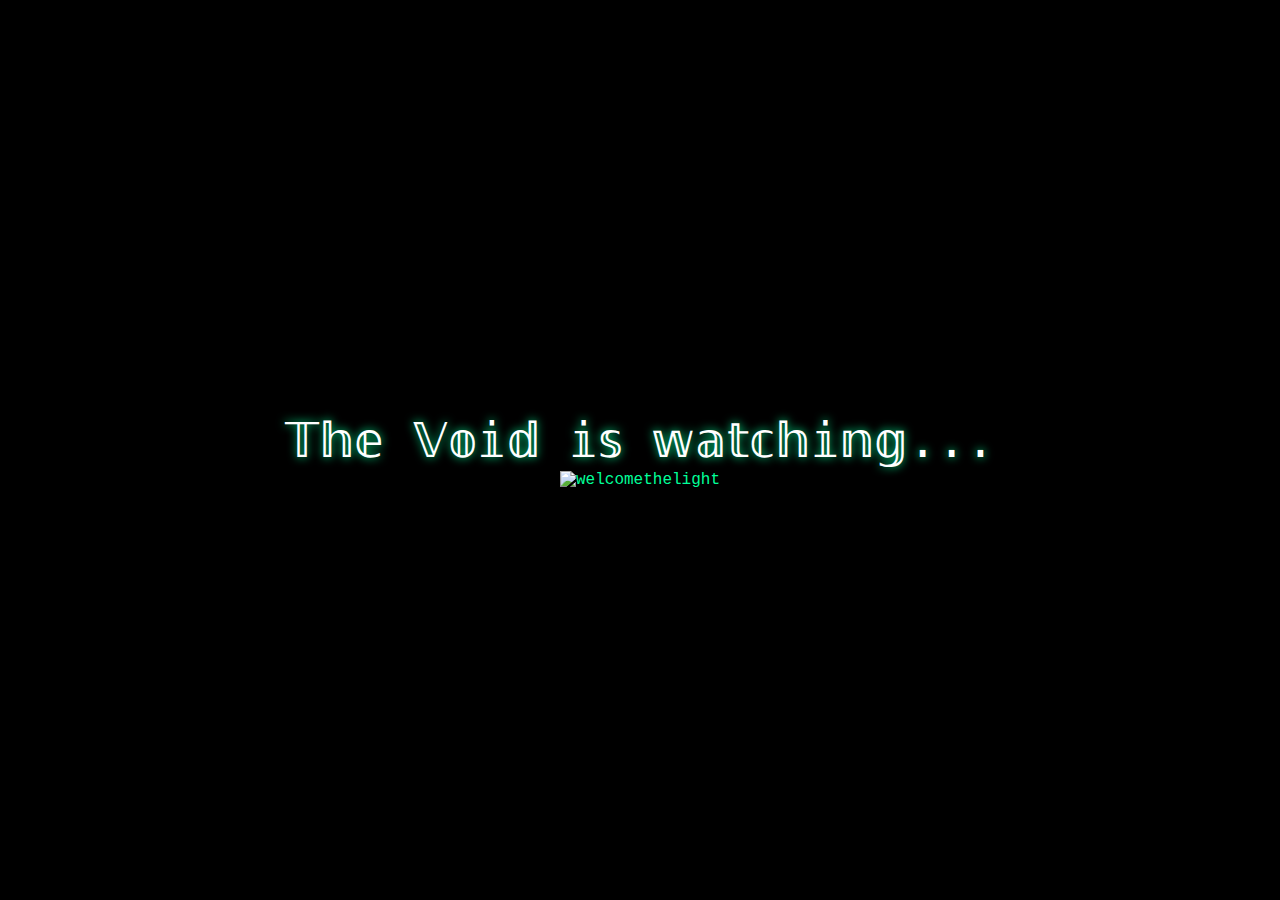
==== index.html @ 6f48d0ad "Update index.html" ====
<!DOCTYPE html>
<html lang="en">
<head>
    <meta charset="UTF-8">
    <meta name="viewport" content="width=device-width, initial-scale=1.0">
    <title>The Void</title>
    <link rel="stylesheet" href="style.css">
</head>
<body>

    <!-- Cryptic Header -->
    <div class="cryptic-text">𝕋𝕙𝕖 𝕍𝕠𝕚𝕕 𝕚𝕤 𝕨𝕒𝕥𝕔𝕙𝕚𝕟𝕘...</div>

    <!-- Hidden YouTube Audio -->
    <iframe id="hidden-audio"
        src="https://www.youtube.com/embed/1DokJjOwymM?autoplay=1&loop=1&playlist=1DokJjOwymM&controls=0&showinfo=0"
        frameborder="0"
        allow="autoplay">
    </iframe>

    <!-- GIF in Place of Video -->
    <div class="gif-container">
        <img src="welcome.gif" alt="welcomethelight">
    </div>

</body>
</html>
---- style.css ----
/* General Page Styles */
body {
    background-color: black;
    color: #00ff99;
    font-family: "Courier New", monospace;
    text-align: center;
    display: flex;
    flex-direction: column;
    align-items: center;
    justify-content: center;
    height: 100vh;
    margin: 0;
}

/* Cryptic Glitchy Text */
.cryptic-text {
    font-size: 3rem;
    color: white;
    text-shadow: 0 0 10px #00ff99;
    animation: glitch 0.8s infinite;
    position: relative;
    display: inline-block;
}

/* Glitch Animation */
@keyframes glitch {
    0% { 
        transform: translate(0, 0);
        text-shadow: 2px 2px 0 red, -2px -2px 0 blue;
        opacity: 1;
    }
    20% { 
        transform: translate(-2px, 2px) skewX(-5deg);
        text-shadow: -2px -2px 0 blue, 2px 2px 0 red;
        opacity: 0.9;
    }
    40% { 
        transform: translate(2px, -2px) skewX(5deg);
        text-shadow: 2px -2px 0 red, -2px 2px 0 blue;
        opacity: 0.7;
    }
    60% { 
        transform: translate(-1px, 1px) skewX(-3deg);
        text-shadow: -1px 1px 0 blue, 1px -1px 0 red;
        opacity: 1;
    }
    80% { 
        transform: translate(1px, -1px) skewX(3deg);
        text-shadow: 1px -1px 0 red, -1px 1px 0 blue;
        opacity: 0.8;
    }
    100% { 
        transform: translate(0, 0);
        text-shadow: 0 0 10px #00ff99;
        opacity: 1;
    }
}


/* GIF */
.gif-container img {
    width: 500px; /* Adjust size */
    height: auto;
}

/* Hidden YouTube Audio */
#hidden-audio {
    position: absolute;
    width: 1px;
    height: 1px;
    left: -9999px;
}
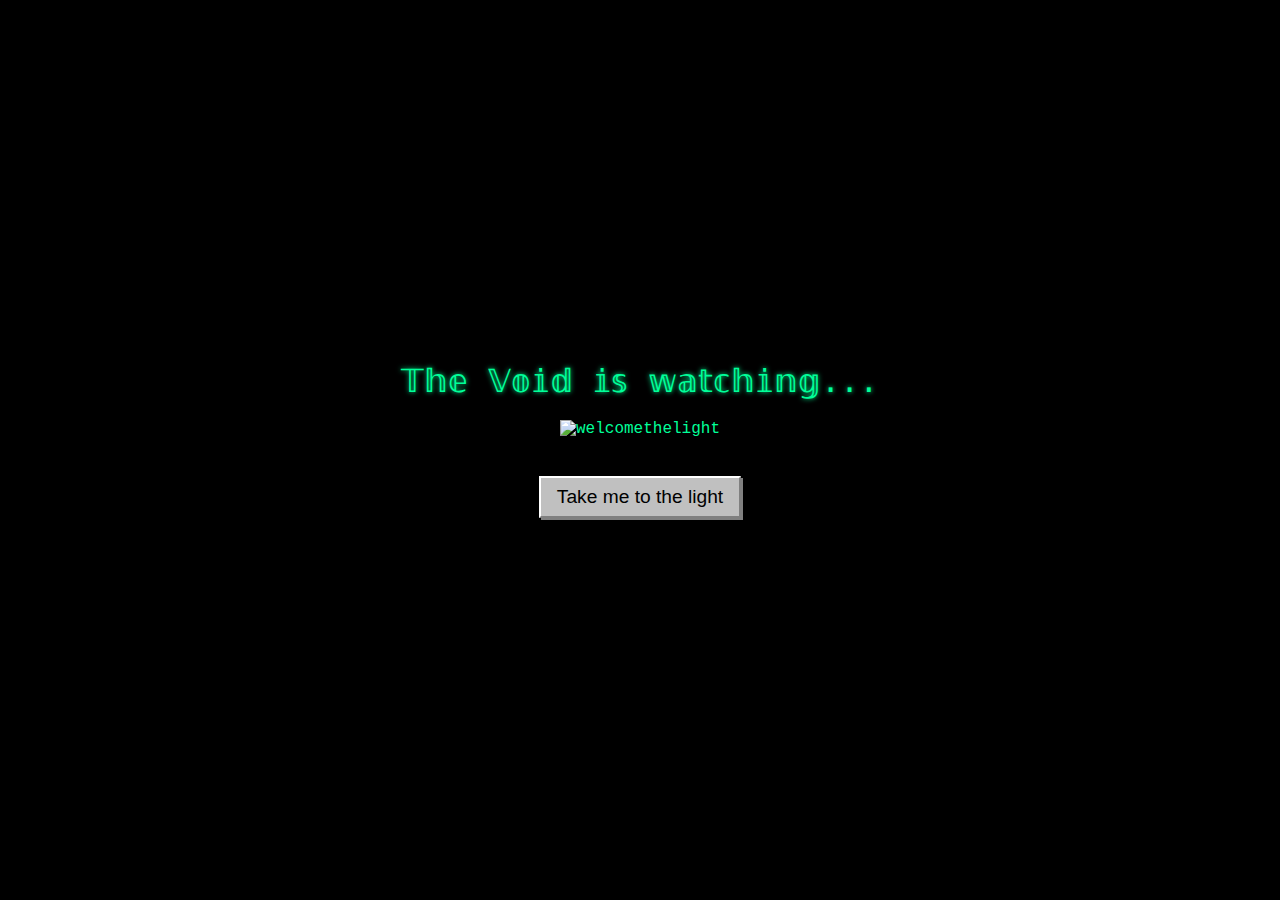
==== commit f160c8b7: "Update index.html" ====
--- a/index.html
+++ b/index.html
@@ -17,11 +17,15 @@
         frameborder="0"
         allow="autoplay">
     </iframe>
-
+<br>
     <!-- GIF in Place of Video -->
     <div class="gif-container">
         <img src="welcome.gif" alt="welcomethelight">
     </div>
+<br>
+    <!-- Windows 95 Style Button -->
+<a href="light.html" class="win95-button">Take me to the light</a>
+
 
 </body>
 </html>
--- a/style.css
+++ b/style.css
@@ -12,48 +12,19 @@
     margin: 0;
 }
 
-/* Cryptic Glitchy Text */
+/* Cryptic Text (Simplified Glitch) */
 .cryptic-text {
-    font-size: 3rem;
-    color: white;
-    text-shadow: 0 0 10px #00ff99;
-    animation: glitch 0.8s infinite;
-    position: relative;
-    display: inline-block;
+    font-size: 2rem; /* Smaller text */
+    color: #00ff99; /* Stays green */
+    text-shadow: 0 0 5px #00ff99, 0 0 10px black;
+    animation: flicker 1.2s infinite alternate;
 }
 
-/* Glitch Animation */
-@keyframes glitch {
-    0% { 
-        transform: translate(0, 0);
-        text-shadow: 2px 2px 0 red, -2px -2px 0 blue;
-        opacity: 1;
-    }
-    20% { 
-        transform: translate(-2px, 2px) skewX(-5deg);
-        text-shadow: -2px -2px 0 blue, 2px 2px 0 red;
-        opacity: 0.9;
-    }
-    40% { 
-        transform: translate(2px, -2px) skewX(5deg);
-        text-shadow: 2px -2px 0 red, -2px 2px 0 blue;
-        opacity: 0.7;
-    }
-    60% { 
-        transform: translate(-1px, 1px) skewX(-3deg);
-        text-shadow: -1px 1px 0 blue, 1px -1px 0 red;
-        opacity: 1;
-    }
-    80% { 
-        transform: translate(1px, -1px) skewX(3deg);
-        text-shadow: 1px -1px 0 red, -1px 1px 0 blue;
-        opacity: 0.8;
-    }
-    100% { 
-        transform: translate(0, 0);
-        text-shadow: 0 0 10px #00ff99;
-        opacity: 1;
-    }
+/* Simple Flickering Effect */
+@keyframes flicker {
+    0% { opacity: 1; }
+    50% { opacity: 0.85; }
+    100% { opacity: 1; }
 }
 
 
@@ -70,3 +41,29 @@
     height: 1px;
     left: -9999px;
 }
+
+/* Windows 95 Style Button */
+.win95-button {
+    display: inline-block;
+    font-size: 1.2rem;
+    font-family: "MS Sans Serif", Tahoma, sans-serif;
+    color: black;
+    background: silver;
+    border: 2px solid #808080;
+    border-top: 2px solid white;
+    border-left: 2px solid white;
+    padding: 8px 16px;
+    text-decoration: none;
+    box-shadow: 2px 2px 0px gray;
+    cursor: pointer;
+    margin-top: 20px; /* Adds space above */
+    margin-bottom: 20px; /* Adds space below */
+}
+
+/* Click Effect (Button Pressed) */
+.win95-button:active {
+    border: 2px solid #404040;
+    border-top: 2px solid #808080;
+    border-left: 2px solid #808080;
+    box-shadow: none;
+}
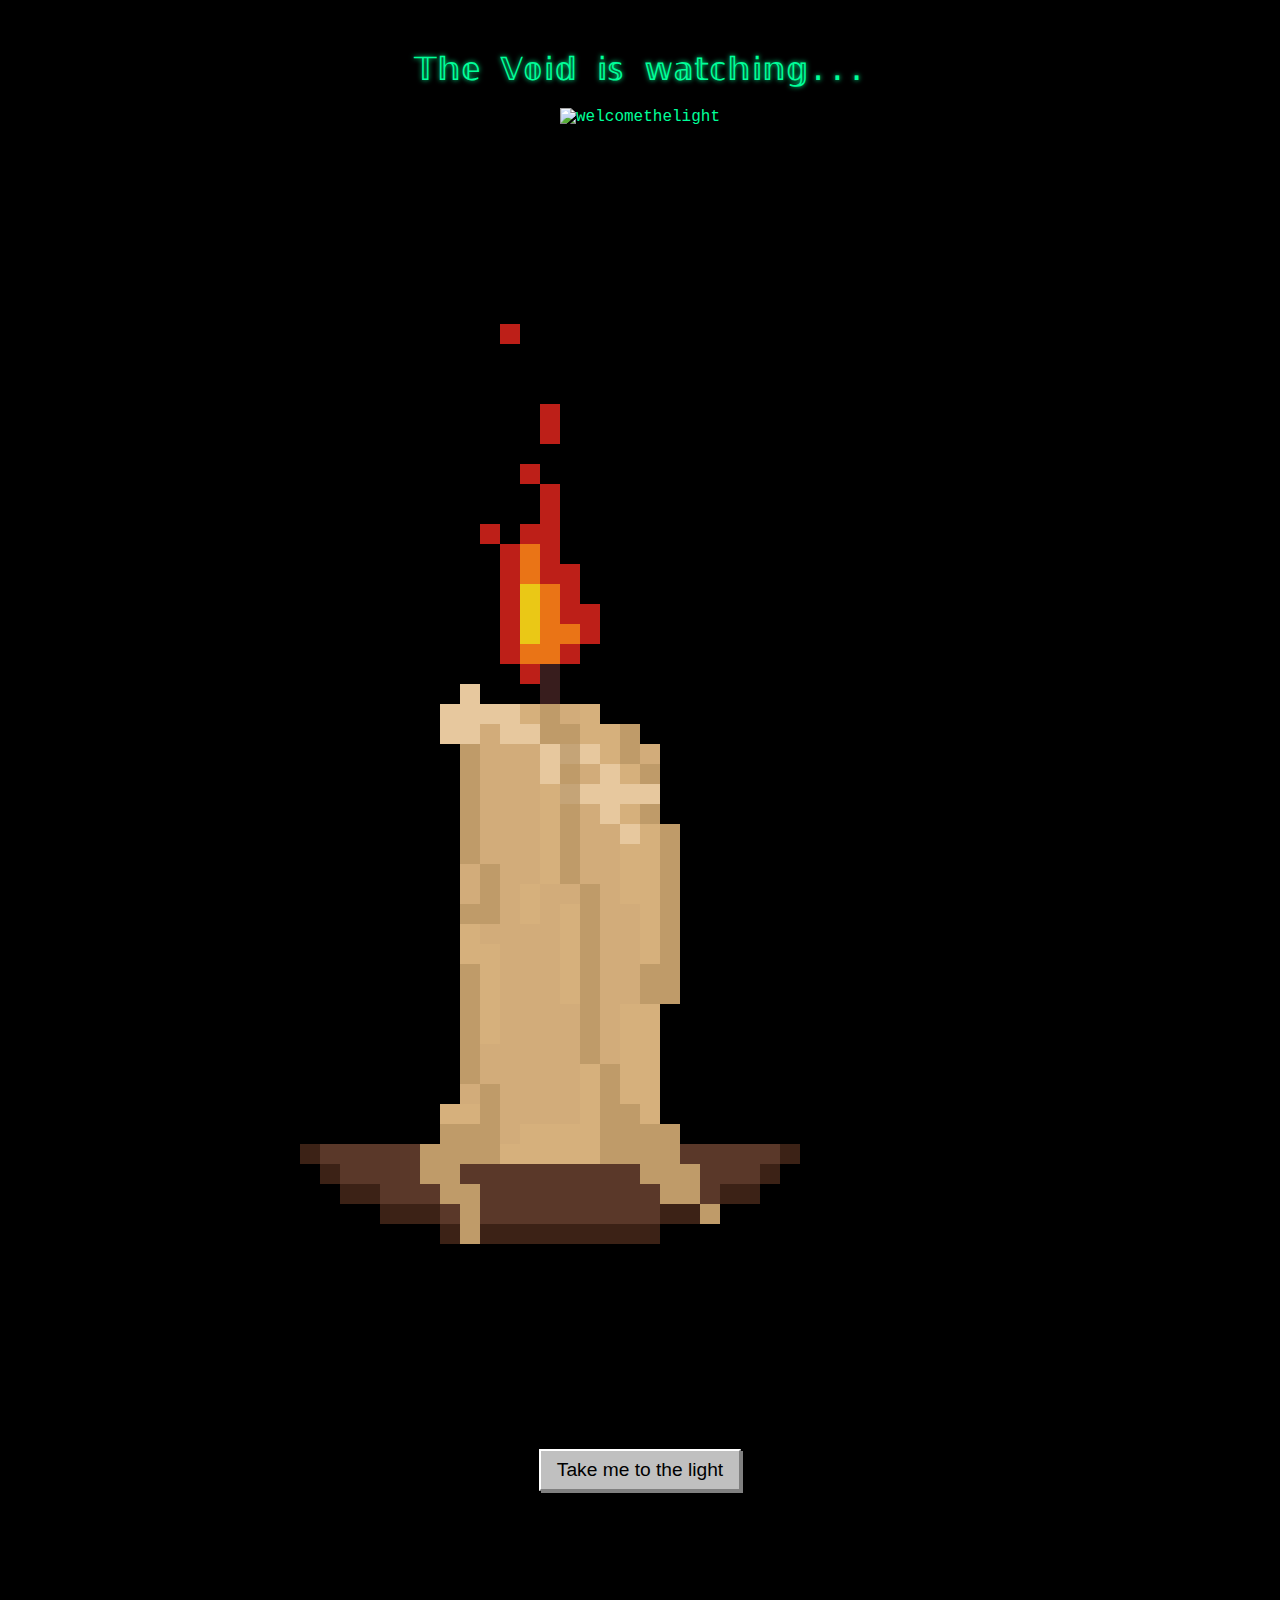
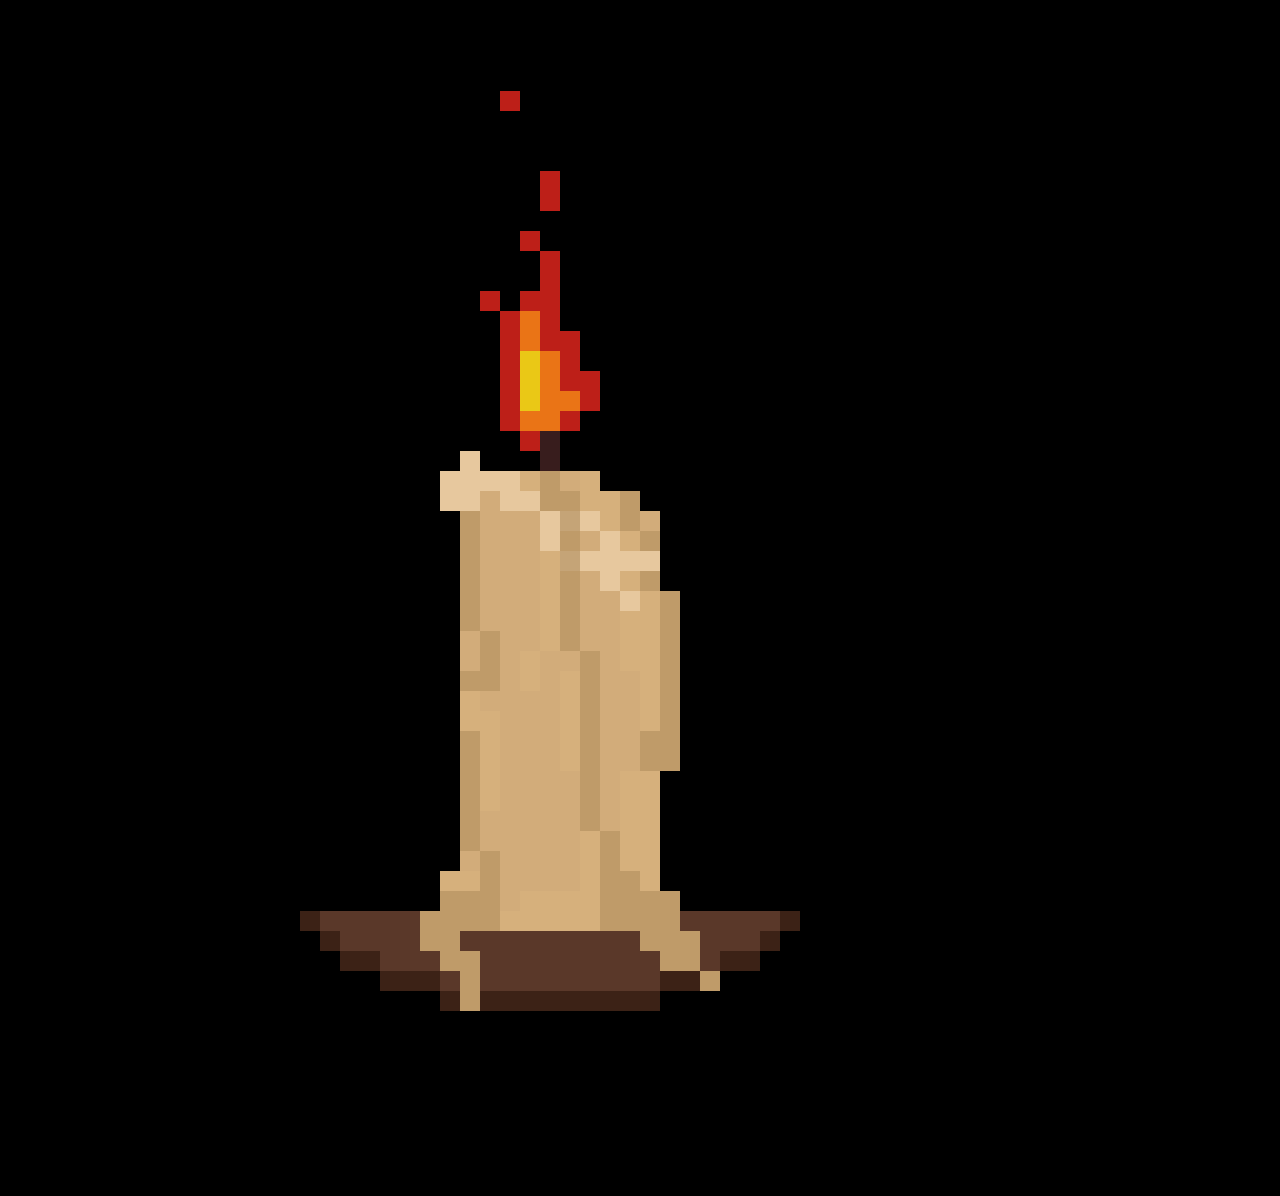
==== commit d6c236f7: "Update index.html" ====
--- a/index.html
+++ b/index.html
@@ -23,9 +23,12 @@
         <img src="welcome.gif" alt="welcomethelight">
     </div>
 <br>
-    <!-- Windows 95 Style Button -->
-<a href="light.html" class="win95-button">Take me to the light</a>
 
+<div class="candle-container">
+    <img src="candle.gif" class="candle-gif" alt="Candle">
+    <a href="light.html" class="win95-button">Take me to the light</a>
+    <img src="candle.gif" class="candle-gif" alt="Candle">
+</div>
 
 </body>
 </html>
--- a/style.css
+++ b/style.css
@@ -7,9 +7,10 @@
     display: flex;
     flex-direction: column;
     align-items: center;
-    justify-content: center;
-    height: 100vh;
+    justify-content: flex-start; /* Fix: Start from top instead of centering */
+    min-height: 100vh; /* Prevents content from being cut */
     margin: 0;
+    padding-top: 50px; /* Ensures enough space at the top */
 }
 
 /* Cryptic Text (Simplified Glitch) */
@@ -67,3 +68,99 @@
     border-left: 2px solid #808080;
     box-shadow: none;
 }
+
+/* Centered Image */
+.image-container {
+    display: flex;
+    justify-content: center;
+    align-items: center;
+    margin-top: 20px; /* Adjust spacing */
+}
+
+.image-container img {
+    width: 300px; /* Adjust size */
+    height: auto; /* Keeps proportions */
+}
+
+/* Adjusts ONLY this specific image */
+.small-image {
+    width: 150px; /* Adjust size as needed */
+    height: auto; /* Keeps aspect ratio */
+}
+
+/* Completely Hide the YouTube Audio Player */
+#hidden-audio {
+    position: absolute;
+    width: 1px;
+    height: 1px;
+    left: -9999px;
+    opacity: 0;
+}
+
+/* Scrolling Prophecy Effect */
+.scroll-container {
+    width: 90%;
+    max-width: 600px;
+    margin: 30px auto;
+    background-color: rgba(0, 0, 0, 0.8);
+    padding: 20px;
+    border-radius: 10px;
+    border: 2px solid #00ff99;
+    text-align: center;
+    font-size: 1.2rem;
+    color: #00ff99;
+    box-shadow: 0 0 15px #00ff99;
+    overflow-y: auto;
+    max-height: 400px;
+}
+
+/* Glowing Prophecy Header */
+.glitch-text {
+    font-size: 2rem;
+    text-shadow: 0 0 10px #00ff99, 0 0 20px #00ff99;
+    text-align: center;
+    margin-top: 20px;
+}
+
+/* Flickering Animation */
+@keyframes flicker {
+    0% { opacity: 1; }
+    50% { opacity: 0.8; }
+    100% { opacity: 1; }
+}
+
+/* Centered GIF */
+.scrolling-gif {
+    width: 200px;
+    height: auto;
+    margin: 20px auto;
+    display: block;
+}
+
+/* Button Styling */
+.button-container {
+    display: flex;
+    justify-content: center;
+    gap: 15px;
+    margin-top: 30px;
+}
+
+.sacred-image {
+    width: 90%; /* Keeps it responsive */
+    max-width: 500px; /* Prevents it from being too large */
+    display: block;
+    margin: 30px auto;
+    border: 2px solid #00ff99; /* Glowing green border */
+    box-shadow: 0 0 15px #00ff99; /* Gives it a mystical glow */
+}
+
+.image-caption {
+    text-align: center;
+    font-size: 1rem;
+    color: #00ff99;
+    margin-top: 10px;
+    opacity: 0.8;
+}
+
+
+
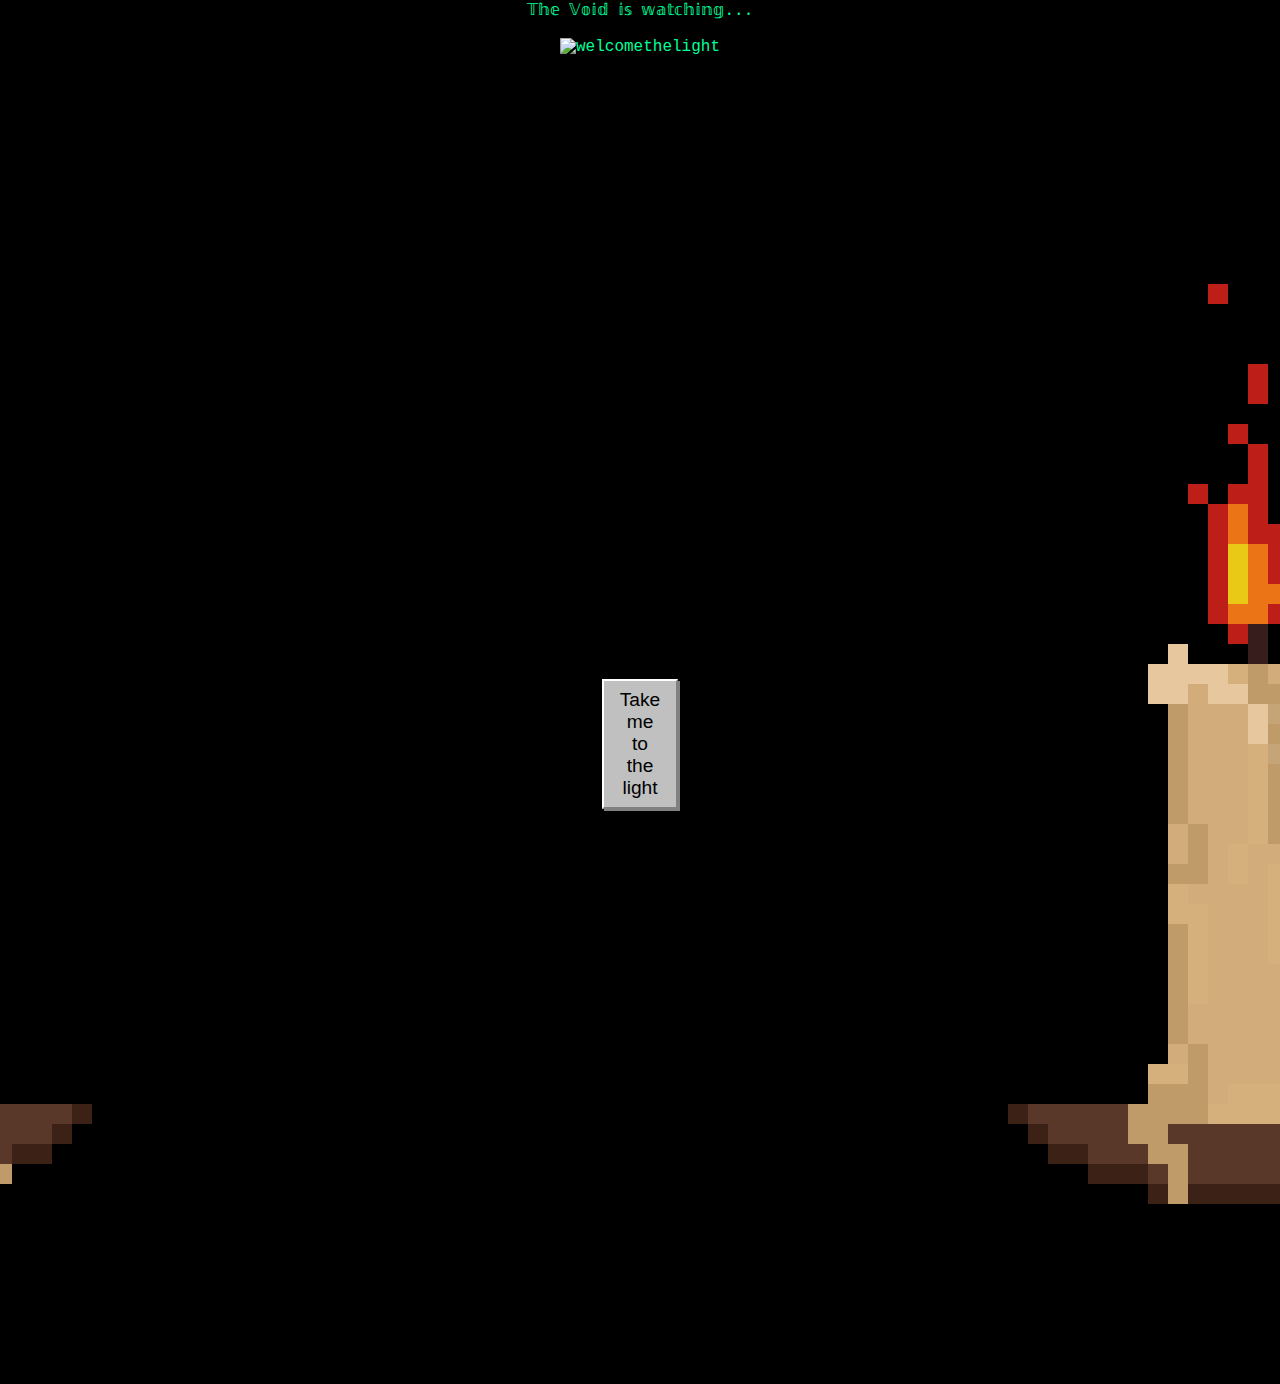
==== commit dc370286: "Update index.html" ====
--- a/index.html
+++ b/index.html
@@ -26,7 +26,7 @@
 
 <div class="candle-container">
     <img src="candle.gif" class="candle-gif" alt="Candle">
-    <a href="light.html" class="win95-button">Take me to the light</a>
+    <a href="light.html" class="button">Take me to the light</a>
     <img src="candle.gif" class="candle-gif" alt="Candle">
 </div>
 
--- a/style.css
+++ b/style.css
@@ -1,50 +1,89 @@
-/* General Page Styles */
+/* 🌑 General Page Styles */
 body {
     background-color: black;
     color: #00ff99;
     font-family: "Courier New", monospace;
     text-align: center;
+    overflow: visible !important;
+    min-height: 100vh; /* Ensures page is tall enough */
     display: flex;
     flex-direction: column;
     align-items: center;
-    justify-content: flex-start; /* Fix: Start from top instead of centering */
-    min-height: 100vh; /* Prevents content from being cut */
+    justify-content: flex-start; /* Ensures content starts at the top */
     margin: 0;
-    padding-top: 50px; /* Ensures enough space at the top */
 }
 
-/* Cryptic Text (Simplified Glitch) */
-.cryptic-text {
-    font-size: 2rem; /* Smaller text */
-    color: #00ff99; /* Stays green */
-    text-shadow: 0 0 5px #00ff99, 0 0 10px black;
-    animation: flicker 1.2s infinite alternate;
+/* 🔥 Glitch Text */
+.glitch-text {
+    font-size: 2.5rem;
+    text-shadow: 0 0 5px #00ff99, 0 0 10px #00ff99;
+    animation: flicker 2s infinite alternate;
+    margin-top: 30px;
 }
 
-/* Simple Flickering Effect */
+/* 🔥 Flickering Effect */
 @keyframes flicker {
     0% { opacity: 1; }
-    50% { opacity: 0.85; }
+    50% { opacity: 0.8; }
     100% { opacity: 1; }
 }
 
+/* 🔥 Pulsing Effect */
+.praise {
+    font-size: 1rem;
+    margin-top: 20px;
+    animation: pulse 1.5s infinite alternate;
+}
 
-/* GIF */
-.gif-container img {
-    width: 500px; /* Adjust size */
+@keyframes pulse {
+    0% { opacity: 0.8; }
+    100% { opacity: 1; }
+}
+
+/* 🕯 Candle GIF Styling */
+.side-image {
+    width: 80px; /* Adjust size */
     height: auto;
 }
 
-/* Hidden YouTube Audio */
+/* ✨ Kek Statue Image */
+.small-image {
+    width: 90%;
+    max-width: 400px; /* Prevents it from being too large */
+    height: auto;
+    display: block;
+    margin: 50px auto 20px auto;
+    object-fit: contain;
+}
+
+/* ⚡️ Mobile Optimization for Kek Statue */
+@media (max-width: 768px) {
+    .small-image {
+        width: 80%;
+        max-width: 180px;
+        margin-top: 80px;
+    }
+}
+
+/* 🔥 Row Layout for Side-by-Side Candles */
+.row {
+    display: flex;
+    justify-content: center;
+    align-items: center;
+    gap: 20px;
+}
+
+/* 🎵 Hide Embedded YouTube Audio Player */
 #hidden-audio {
     position: absolute;
     width: 1px;
     height: 1px;
     left: -9999px;
+    opacity: 0;
 }
 
-/* Windows 95 Style Button */
-.win95-button {
+/* 🖱️ Windows 95 Style Button */
+.button {
     display: inline-block;
     font-size: 1.2rem;
     font-family: "MS Sans Serif", Tahoma, sans-serif;
@@ -57,110 +96,65 @@
     text-decoration: none;
     box-shadow: 2px 2px 0px gray;
     cursor: pointer;
-    margin-top: 20px; /* Adds space above */
-    margin-bottom: 20px; /* Adds space below */
+    margin: 10px;
 }
 
-/* Click Effect (Button Pressed) */
-.win95-button:active {
+/* 🔲 Button Press Effect (Clicked State) */
+.button:active {
     border: 2px solid #404040;
     border-top: 2px solid #808080;
     border-left: 2px solid #808080;
     box-shadow: none;
 }
 
-/* Centered Image */
+/* 🏴 Centered Button Container */
+.button-container {
+    display: flex;
+    justify-content: center;
+    gap: 15px;
+    margin-top: 20px;
+}
+
+/* 🏴 Centered Button Container */
+.button-container {
+    display: flex;
+    justify-content: center;
+    gap: 15px;
+    margin-top: 20px;
+}
+
+/* 🌑 Centered Image Container */
 .image-container {
     display: flex;
     justify-content: center;
     align-items: center;
-    margin-top: 20px; /* Adjust spacing */
-}
-
-.image-container img {
-    width: 300px; /* Adjust size */
-    height: auto; /* Keeps proportions */
-}
-
-/* Adjusts ONLY this specific image */
-.small-image {
-    width: 150px; /* Adjust size as needed */
-    height: auto; /* Keeps aspect ratio */
-}
-
-/* Completely Hide the YouTube Audio Player */
-#hidden-audio {
-    position: absolute;
-    width: 1px;
-    height: 1px;
-    left: -9999px;
-    opacity: 0;
-}
-
-/* Scrolling Prophecy Effect */
-.scroll-container {
-    width: 90%;
-    max-width: 600px;
-    margin: 30px auto;
-    background-color: rgba(0, 0, 0, 0.8);
-    padding: 20px;
-    border-radius: 10px;
-    border: 2px solid #00ff99;
-    text-align: center;
-    font-size: 1.2rem;
-    color: #00ff99;
-    box-shadow: 0 0 15px #00ff99;
-    overflow-y: auto;
-    max-height: 400px;
-}
-
-/* Glowing Prophecy Header */
-.glitch-text {
-    font-size: 2rem;
-    text-shadow: 0 0 10px #00ff99, 0 0 20px #00ff99;
-    text-align: center;
-    margin-top: 20px;
-}
-
-/* Flickering Animation */
-@keyframes flicker {
-    0% { opacity: 1; }
-    50% { opacity: 0.8; }
-    100% { opacity: 1; }
-}
-
-/* Centered GIF */
-.scrolling-gif {
-    width: 200px;
-    height: auto;
-    margin: 20px auto;
-    display: block;
-}
-
-/* Button Styling */
-.button-container {
-    display: flex;
-    justify-content: center;
-    gap: 15px;
+    flex-direction: column;
+    width: 100%;
+    min-height: 300px; /* Ensures enough space on desktop */
+    overflow: visible !important;
     margin-top: 30px;
 }
 
-.sacred-image {
-    width: 90%; /* Keeps it responsive */
-    max-width: 500px; /* Prevents it from being too large */
-    display: block;
-    margin: 30px auto;
-    border: 2px solid #00ff99; /* Glowing green border */
-    box-shadow: 0 0 15px #00ff99; /* Gives it a mystical glow */
+/* ⚡️ Mobile Optimization for Image Container */
+@media (max-width: 768px) {
+    .image-container {
+        min-height: 200px; /* Prevents it from being too large */
+        margin-top: 20px;
+    }
 }
 
-.image-caption {
-    text-align: center;
-    font-size: 1rem;
-    color: #00ff99;
-    margin-top: 10px;
-    opacity: 0.8;
+/* 🕯 Candle & Button Container */
+.candle-container {
+    display: flex;
+    align-items: center;
+    justify-content: center;
+    gap: 20px; /* Space between candles and button */
+    margin-top: 30px;
 }
 
+/* 🔥 Candle GIF Styling */
+.side-image {
+    width: 50px; /* Adjust size */
+    height: auto;
+}
 
-
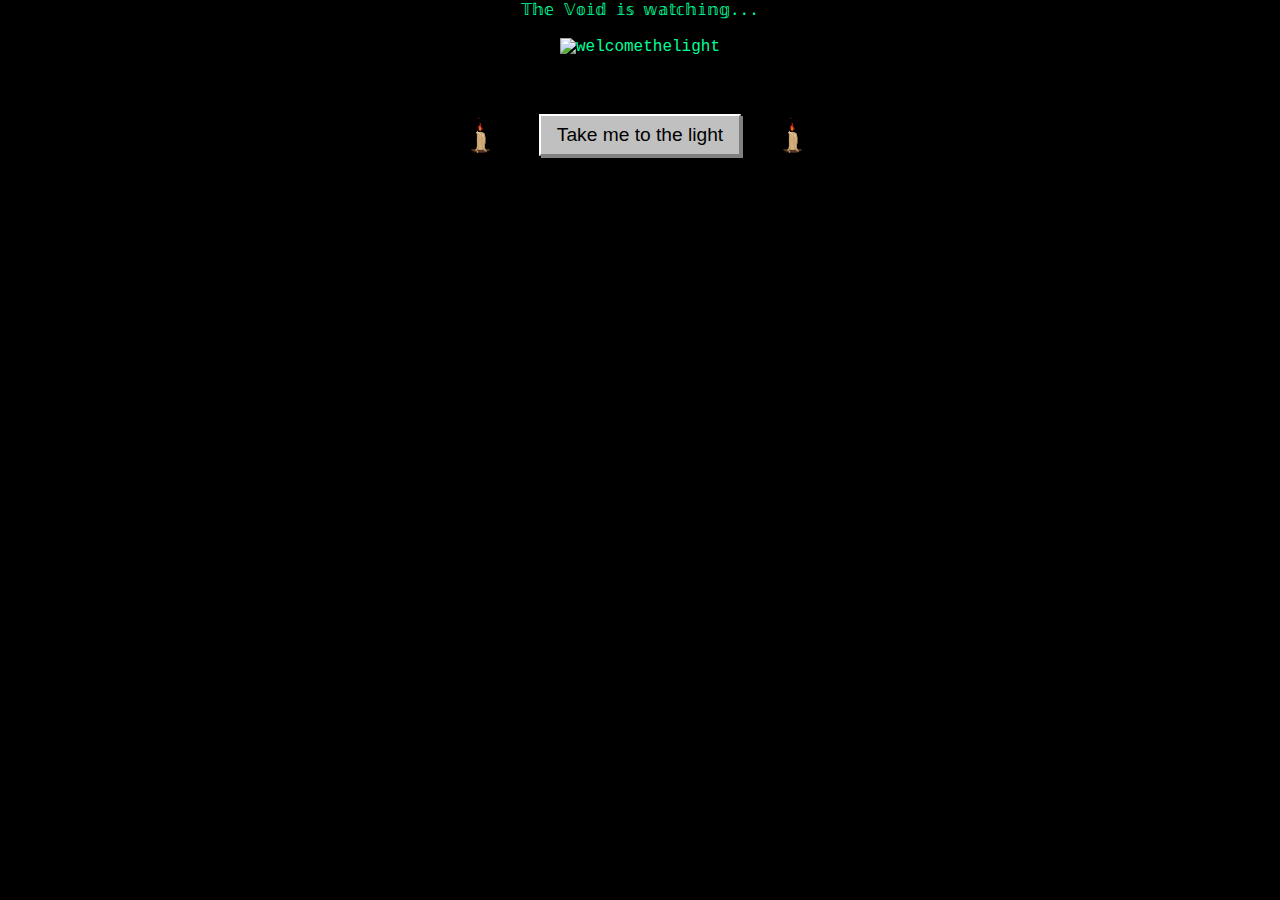
==== commit 898c552d: "Update index.html" ====
--- a/index.html
+++ b/index.html
@@ -25,9 +25,9 @@
 <br>
 
 <div class="candle-container">
-    <img src="candle.gif" class="candle-gif" alt="Candle">
+    <img src="candle.gif" class="side-image" alt="Candle">
     <a href="light.html" class="button">Take me to the light</a>
-    <img src="candle.gif" class="candle-gif" alt="Candle">
+    <img src="candle.gif" class="side-image" alt="Candle">
 </div>
 
 </body>
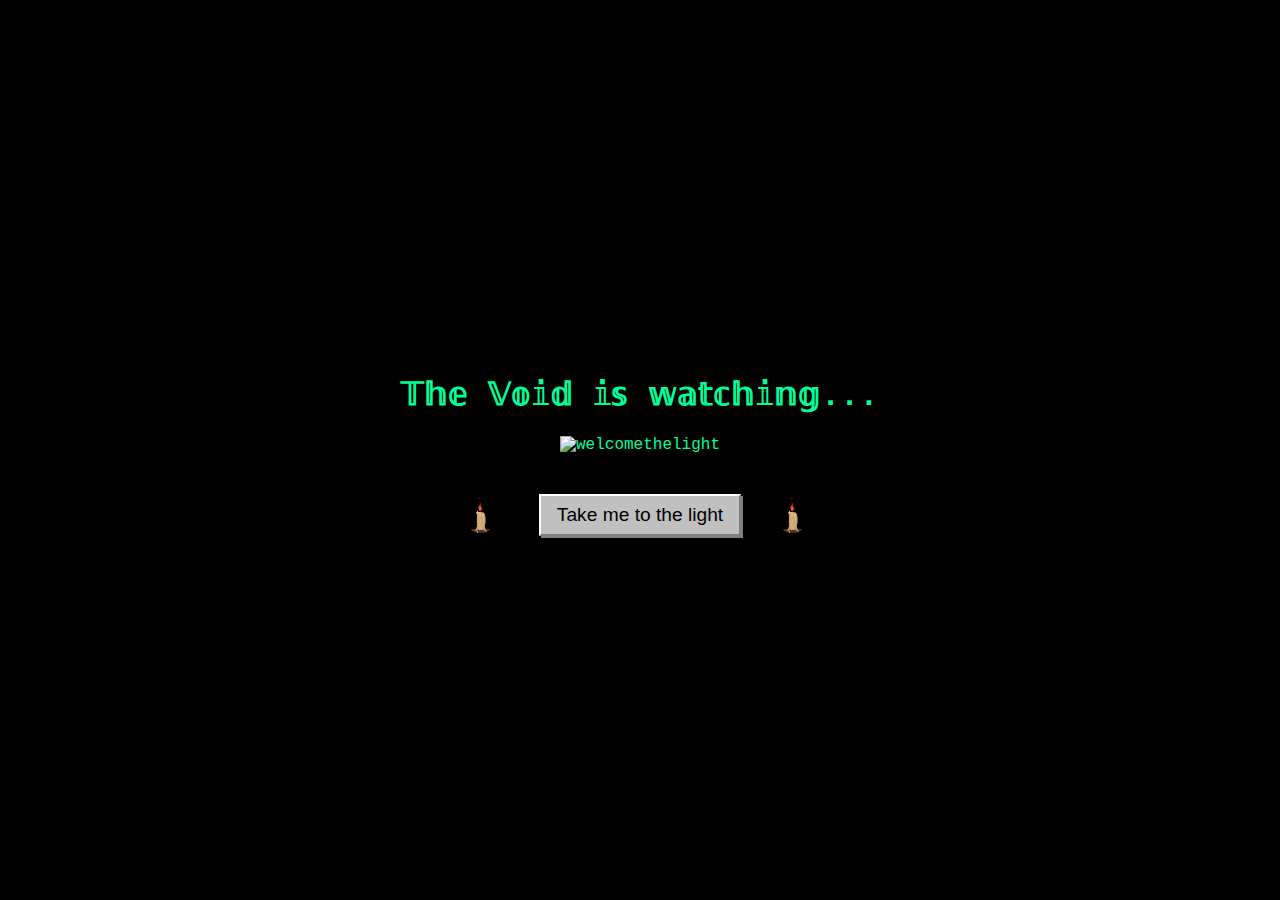
==== commit 8013ac58: "Update index.html" ====
--- a/index.html
+++ b/index.html
@@ -8,8 +8,8 @@
 </head>
 <body>
 
-    <!-- Cryptic Header -->
-    <div class="cryptic-text">𝕋𝕙𝕖 𝕍𝕠𝕚𝕕 𝕚𝕤 𝕨𝕒𝕥𝕔𝕙𝕚𝕟𝕘...</div>
+    <div class="index-container">
+    <h1 class="cryptic-text">𝕋𝕙𝕖 𝕍𝕠𝕚𝕕 𝕚𝕤 𝕨𝕒𝕥𝕔𝕙𝕚𝕟𝕘...</h1>
 
     <!-- Hidden YouTube Audio -->
     <iframe id="hidden-audio"
@@ -17,12 +17,11 @@
         frameborder="0"
         allow="autoplay">
     </iframe>
-<br>
+
     <!-- GIF in Place of Video -->
     <div class="gif-container">
         <img src="welcome.gif" alt="welcomethelight">
     </div>
-<br>
 
 <div class="candle-container">
     <img src="candle.gif" class="side-image" alt="Candle">
@@ -30,6 +29,8 @@
     <img src="candle.gif" class="side-image" alt="Candle">
 </div>
 
+</div>
+
 </body>
 </html>
 
--- a/style.css
+++ b/style.css
@@ -158,3 +158,13 @@
     height: auto;
 }
 
+/* 🌑 Center Only the Index Page */
+.index-container {
+    display: flex;
+    flex-direction: column;
+    align-items: center;
+    justify-content: center;
+    text-align: center;
+    min-height: 100vh; /* Full viewport height */
+    width: 100%;
+}
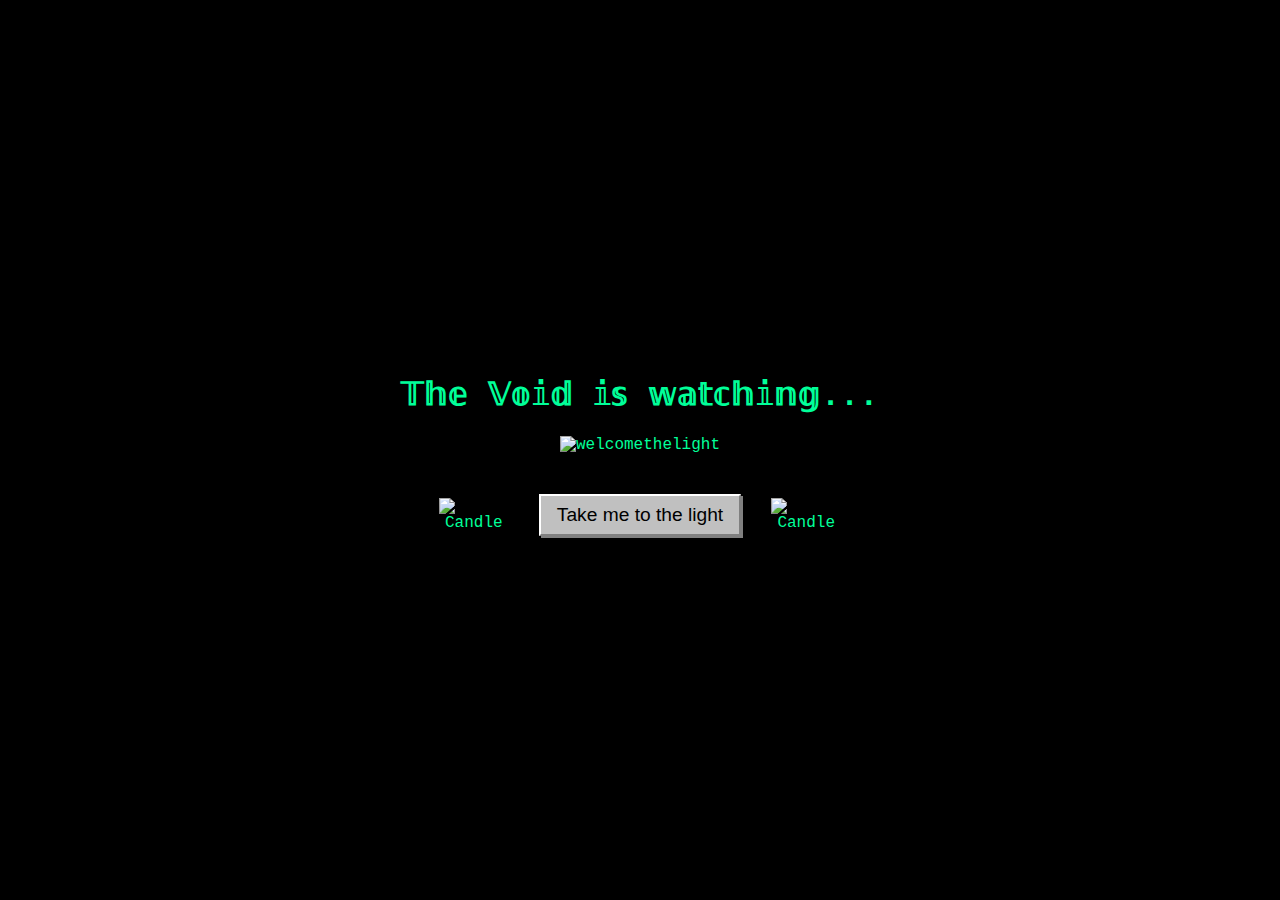
==== commit 29e04c0b: "Update index.html" ====
--- a/index.html
+++ b/index.html
@@ -20,13 +20,13 @@
 
     <!-- GIF in Place of Video -->
     <div class="gif-container">
-        <img src="welcome.gif" alt="welcomethelight">
+        <img src="images/welcome.gif" alt="welcomethelight">
     </div>
 
 <div class="candle-container">
-    <img src="candle.gif" class="side-image" alt="Candle">
+    <img src="images/candle.gif" class="side-image" alt="Candle">
     <a href="light.html" class="button">Take me to the light</a>
-    <img src="candle.gif" class="side-image" alt="Candle">
+    <img src="images/candle.gif" class="side-image" alt="Candle">
 </div>
 
 </div>
--- a/style.css
+++ b/style.css
@@ -154,7 +154,7 @@
 
 /* 🔥 Candle GIF Styling */
 .side-image {
-    width: 50px; /* Adjust size */
+    width: 70px; /* Adjust size */
     height: auto;
 }
 
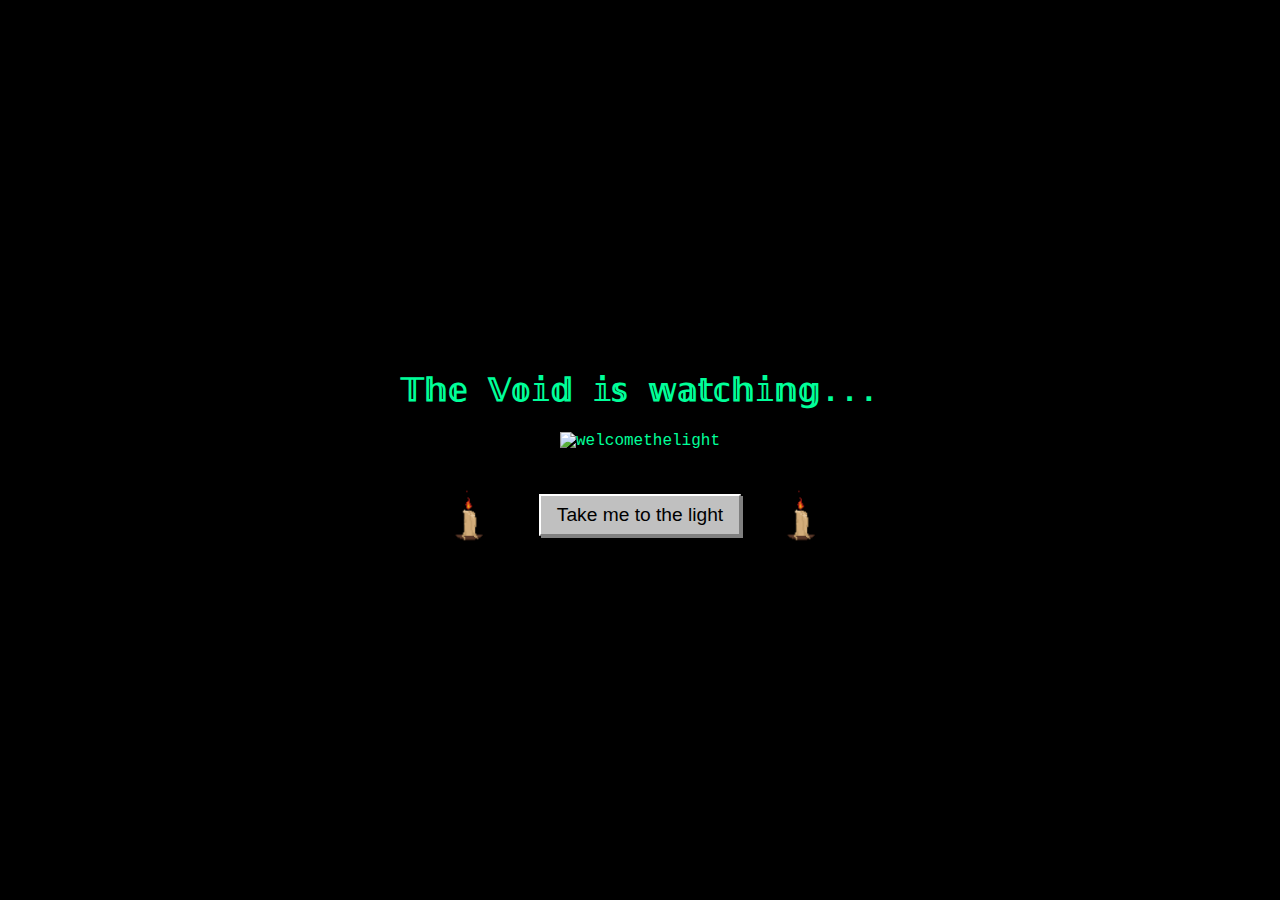
==== commit 37422095: "Update index.html" ====
--- a/index.html
+++ b/index.html
@@ -20,13 +20,13 @@
 
     <!-- GIF in Place of Video -->
     <div class="gif-container">
-        <img src="images/welcome.gif" alt="welcomethelight">
+        <img src="image/welcome.gif" alt="welcomethelight">
     </div>
 
 <div class="candle-container">
-    <img src="images/candle.gif" class="side-image" alt="Candle">
+    <img src="image/candle.gif" class="side-image" alt="Candle">
     <a href="light.html" class="button">Take me to the light</a>
-    <img src="images/candle.gif" class="side-image" alt="Candle">
+    <img src="image/candle.gif" class="side-image" alt="Candle">
 </div>
 
 </div>
